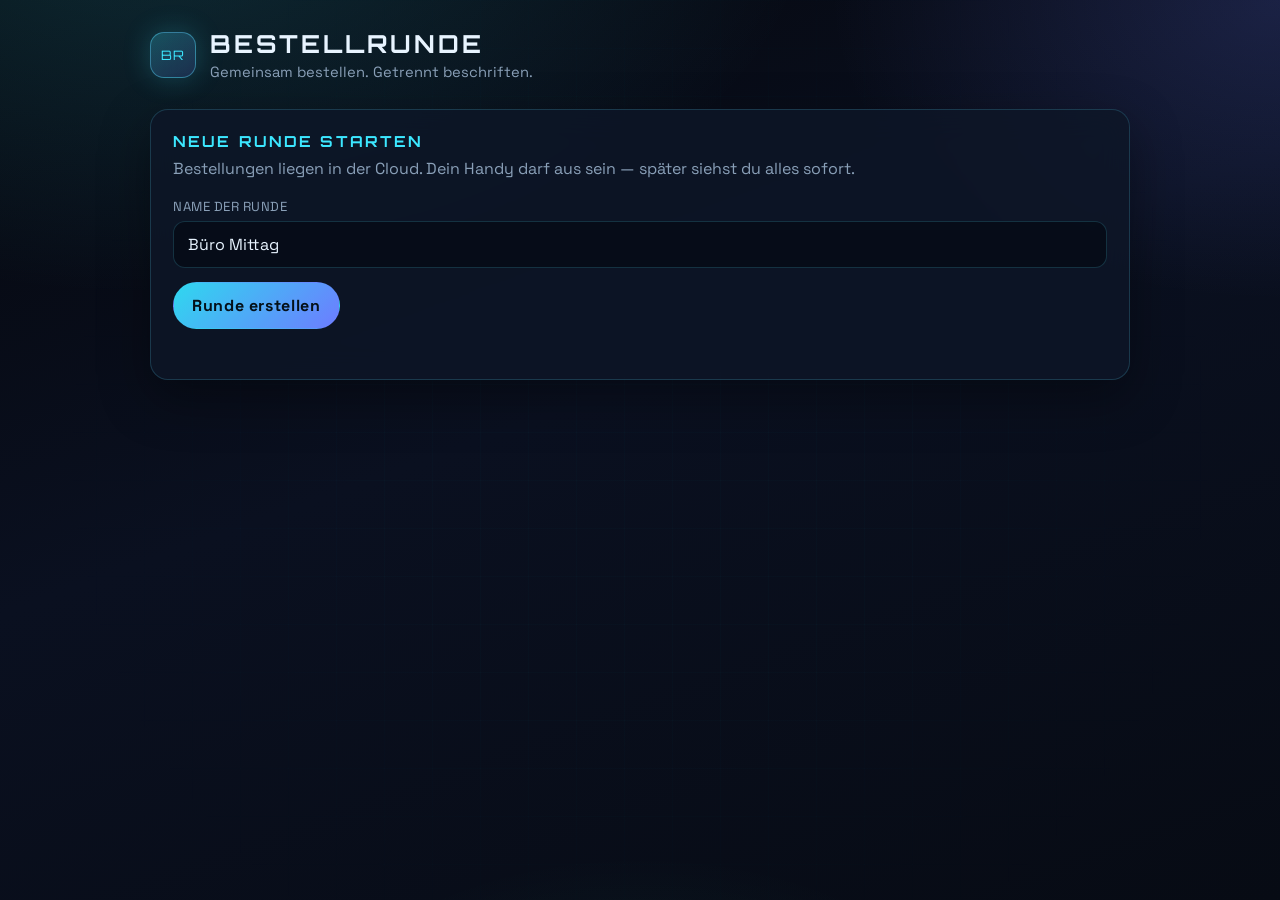
==== index.html @ ffd0a0eb "Cloud-Speicher: Bestellungen bleiben bei ausgeschaltetem Handy" ====
<!DOCTYPE html>
<html lang="de">
<head>
  <meta charset="UTF-8" />
  <meta name="viewport" content="width=device-width, initial-scale=1" />
  <title>Bestellrunde</title>
  <link rel="preconnect" href="https://fonts.googleapis.com" />
  <link rel="preconnect" href="https://fonts.gstatic.com" crossorigin />
  <link href="https://fonts.googleapis.com/css2?family=Orbitron:wght@500;700&family=Space+Grotesk:wght@400;500;700&display=swap" rel="stylesheet" />
  <link rel="stylesheet" href="css/app.css" />
</head>
<body>
  <main class="shell">
    <div class="brand">
      <div class="brand-mark">BR</div>
      <div>
        <h1>Bestellrunde</h1>
        <p>Gemeinsam bestellen. Getrennt beschriften.</p>
      </div>
    </div>

    <section class="panel">
      <h2>Neue Runde starten</h2>
      <p class="hint">Bestellungen liegen in der Cloud. Dein Handy darf aus sein — später siehst du alles sofort.</p>
      <div class="field">
        <label for="title">Name der Runde</label>
        <input id="title" maxlength="80" placeholder="z. B. Büro Mittag" value="Büro Mittag" />
      </div>
      <div class="actions">
        <button class="btn btn-primary" id="create" type="button">Runde erstellen</button>
      </div>
      <div class="status" id="status"></div>
    </section>
  </main>
  <script type="module">
    import { saveHostKey, hostUrl, newId, setStatus } from "./js/shared.js";
    import { createRound } from "./js/store.js";

    const status = document.getElementById("status");
    document.getElementById("create").addEventListener("click", async () => {
      try {
        setStatus(status, "Runde wird angelegt…");
        const round = await createRound(document.getElementById("title").value);
        saveHostKey(round.id, newId(16));
        location.href = hostUrl(round.id);
      } catch (error) {
        setStatus(status, error.message, true);
      }
    });
  </script>
</body>
</html>
---- css/app.css ----
:root {
  --bg0: #05070d;
  --bg1: #0a1020;
  --panel: rgba(14, 22, 40, 0.82);
  --panel-strong: rgba(18, 28, 48, 0.95);
  --line: rgba(88, 220, 255, 0.18);
  --line-strong: rgba(88, 220, 255, 0.42);
  --text: #e8f4ff;
  --muted: #8aa0b8;
  --accent: #3ce7ff;
  --accent-2: #6d7cff;
  --ok: #3dffb5;
  --warn: #ffb454;
  --danger: #ff6b8a;
  --glow: 0 0 28px rgba(60, 231, 255, 0.22);
  --radius: 18px;
  --font-display: "Orbitron", "Segoe UI", sans-serif;
  --font-body: "Space Grotesk", "Segoe UI", sans-serif;
}

* { box-sizing: border-box; }
html, body { height: 100%; }
body {
  margin: 0;
  color: var(--text);
  font-family: var(--font-body);
  background:
    radial-gradient(1200px 700px at 12% -10%, rgba(60, 231, 255, 0.16), transparent 55%),
    radial-gradient(900px 600px at 100% 0%, rgba(109, 124, 255, 0.18), transparent 50%),
    radial-gradient(800px 500px at 50% 120%, rgba(61, 255, 181, 0.08), transparent 45%),
    linear-gradient(160deg, var(--bg0), var(--bg1) 45%, #070b14);
  min-height: 100%;
}

body::before {
  content: "";
  position: fixed;
  inset: 0;
  pointer-events: none;
  background-image:
    linear-gradient(rgba(60, 231, 255, 0.04) 1px, transparent 1px),
    linear-gradient(90deg, rgba(60, 231, 255, 0.04) 1px, transparent 1px);
  background-size: 48px 48px;
  mask-image: radial-gradient(circle at center, black 35%, transparent 85%);
  opacity: 0.45;
}

a { color: var(--accent); text-decoration: none; }
button, input, textarea { font: inherit; color: inherit; }

.shell {
  width: min(980px, calc(100% - 28px));
  margin: 0 auto;
  padding: 28px 0 56px;
  position: relative;
  z-index: 1;
}

.brand {
  display: flex;
  align-items: center;
  gap: 14px;
  margin-bottom: 28px;
  animation: rise 0.7s ease both;
}

.brand-mark {
  width: 46px;
  height: 46px;
  border-radius: 14px;
  display: grid;
  place-items: center;
  background: linear-gradient(145deg, rgba(60, 231, 255, 0.25), rgba(109, 124, 255, 0.18));
  border: 1px solid var(--line-strong);
  box-shadow: var(--glow);
  font-family: var(--font-display);
  font-size: 13px;
  letter-spacing: 0.08em;
  color: var(--accent);
}

.brand h1 {
  margin: 0;
  font-family: var(--font-display);
  font-size: clamp(1.15rem, 3vw, 1.55rem);
  letter-spacing: 0.12em;
  text-transform: uppercase;
}

.brand p {
  margin: 4px 0 0;
  color: var(--muted);
  font-size: 0.92rem;
}

.panel {
  background: var(--panel);
  border: 1px solid var(--line);
  border-radius: var(--radius);
  padding: 22px;
  backdrop-filter: blur(16px);
  box-shadow: 0 18px 50px rgba(0, 0, 0, 0.35);
  animation: rise 0.75s ease both;
}

.panel + .panel { margin-top: 16px; }

.panel h2 {
  margin: 0 0 6px;
  font-family: var(--font-display);
  font-size: 0.95rem;
  letter-spacing: 0.14em;
  text-transform: uppercase;
  color: var(--accent);
}

.panel .hint {
  margin: 0 0 18px;
  color: var(--muted);
  line-height: 1.45;
}

.grid-2 {
  display: grid;
  grid-template-columns: 1.1fr 0.9fr;
  gap: 16px;
}

@media (max-width: 820px) {
  .grid-2 { grid-template-columns: 1fr; }
}

label {
  display: block;
  margin: 0 0 6px;
  color: var(--muted);
  font-size: 0.82rem;
  letter-spacing: 0.04em;
  text-transform: uppercase;
}

.field { margin-bottom: 14px; }

input, textarea {
  width: 100%;
  border-radius: 12px;
  border: 1px solid var(--line);
  background: rgba(5, 10, 20, 0.72);
  padding: 12px 14px;
  outline: none;
  transition: border-color 0.2s ease, box-shadow 0.2s ease;
}

input:focus, textarea:focus {
  border-color: var(--line-strong);
  box-shadow: 0 0 0 3px rgba(60, 231, 255, 0.12), var(--glow);
}

textarea { min-height: 110px; resize: vertical; }

.row {
  display: grid;
  grid-template-columns: 1.6fr 0.5fr 0.7fr auto;
  gap: 8px;
  align-items: end;
  margin-bottom: 8px;
}

@media (max-width: 640px) {
  .row { grid-template-columns: 1fr 1fr; }
  .row .span-all { grid-column: 1 / -1; }
}

.actions {
  display: flex;
  flex-wrap: wrap;
  gap: 10px;
  margin-top: 8px;
}

.btn {
  appearance: none;
  border: 1px solid var(--line-strong);
  background: linear-gradient(135deg, rgba(60, 231, 255, 0.16), rgba(109, 124, 255, 0.14));
  color: var(--text);
  border-radius: 999px;
  padding: 12px 18px;
  cursor: pointer;
  letter-spacing: 0.04em;
  transition: transform 0.15s ease, box-shadow 0.2s ease, background 0.2s ease;
}

.btn:hover {
  transform: translateY(-1px);
  box-shadow: var(--glow);
}

.btn:active { transform: translateY(0); }

.btn-primary {
  background: linear-gradient(135deg, #2fd8ef, #6d7cff);
  color: #041018;
  border-color: transparent;
  font-weight: 700;
}

.btn-ghost {
  background: transparent;
}

.btn-danger {
  border-color: rgba(255, 107, 138, 0.45);
  background: rgba(255, 107, 138, 0.12);
  color: #ffd0da;
}

.btn-small {
  padding: 8px 12px;
  font-size: 0.85rem;
}

.stats {
  display: grid;
  grid-template-columns: repeat(3, 1fr);
  gap: 10px;
  margin-bottom: 16px;
}

@media (max-width: 640px) {
  .stats { grid-template-columns: 1fr; }
}

.stat {
  border: 1px solid var(--line);
  border-radius: 14px;
  padding: 14px;
  background: rgba(8, 14, 28, 0.65);
}

.stat strong {
  display: block;
  margin-top: 6px;
  font-family: var(--font-display);
  font-size: 1.15rem;
  letter-spacing: 0.06em;
  color: var(--accent);
}

.order-card {
  border: 1px solid var(--line);
  border-radius: 14px;
  padding: 14px;
  margin-bottom: 10px;
  background: rgba(8, 14, 28, 0.55);
  animation: rise 0.45s ease both;
}

.order-card header {
  display: flex;
  justify-content: space-between;
  gap: 10px;
  align-items: baseline;
  margin-bottom: 8px;
}

.order-card h3 {
  margin: 0;
  font-family: var(--font-display);
  font-size: 0.95rem;
  letter-spacing: 0.08em;
}

.order-card ul {
  margin: 0;
  padding: 0;
  list-style: none;
}

.order-card li {
  display: flex;
  justify-content: space-between;
  gap: 12px;
  padding: 6px 0;
  border-top: 1px solid rgba(255, 255, 255, 0.05);
  color: #d5e6f7;
}

.order-card .note {
  color: var(--muted);
  font-size: 0.86rem;
}

.total-bar {
  margin-top: 14px;
  padding: 14px 16px;
  border-radius: 14px;
  border: 1px solid var(--line-strong);
  background: linear-gradient(120deg, rgba(60, 231, 255, 0.12), rgba(109, 124, 255, 0.1));
  display: flex;
  justify-content: space-between;
  align-items: center;
  font-family: var(--font-display);
  letter-spacing: 0.08em;
}

.share-box {
  display: flex;
  gap: 8px;
  flex-wrap: wrap;
}

.share-box input { flex: 1 1 220px; }

.status {
  min-height: 1.2em;
  margin-top: 10px;
  color: var(--ok);
  font-size: 0.92rem;
}

.status.error { color: var(--danger); }

.empty {
  color: var(--muted);
  padding: 18px 4px;
}

.pill {
  display: inline-flex;
  align-items: center;
  gap: 8px;
  padding: 6px 10px;
  border-radius: 999px;
  border: 1px solid var(--line);
  color: var(--muted);
  font-size: 0.8rem;
}

.pill .dot {
  width: 8px;
  height: 8px;
  border-radius: 50%;
  background: var(--ok);
  box-shadow: 0 0 10px var(--ok);
  animation: pulse 1.8s ease-in-out infinite;
}

@keyframes rise {
  from { opacity: 0; transform: translateY(10px); }
  to { opacity: 1; transform: translateY(0); }
}

@keyframes pulse {
  0%, 100% { opacity: 0.55; transform: scale(0.9); }
  50% { opacity: 1; transform: scale(1.15); }
}
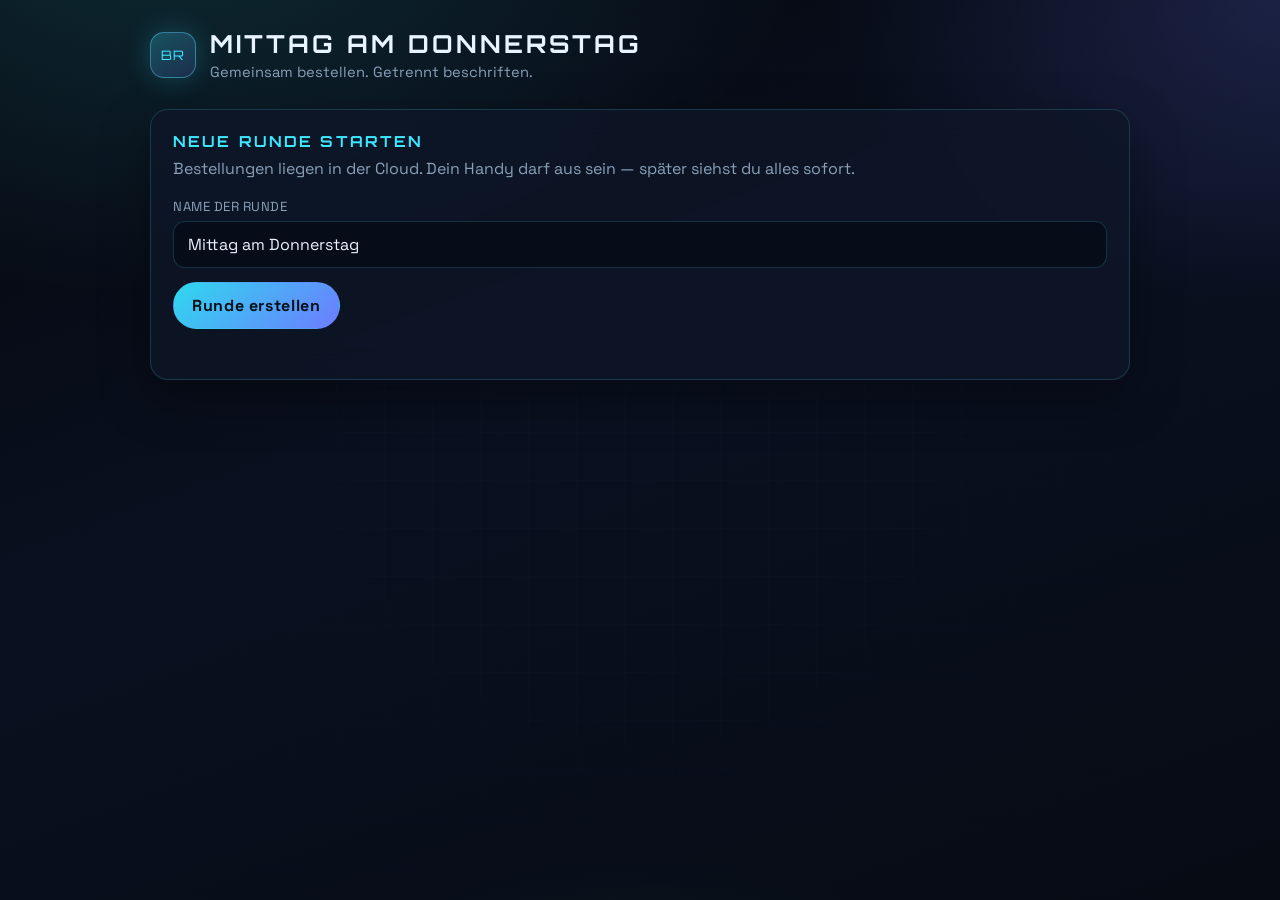
==== commit b86ddcc2: "Name: Mittag am Donnerstag" ====
--- a/index.html
+++ b/index.html
@@ -3,7 +3,7 @@
 <head>
   <meta charset="UTF-8" />
   <meta name="viewport" content="width=device-width, initial-scale=1" />
-  <title>Bestellrunde</title>
+  <title>Mittag am Donnerstag</title>
   <link rel="preconnect" href="https://fonts.googleapis.com" />
   <link rel="preconnect" href="https://fonts.gstatic.com" crossorigin />
   <link href="https://fonts.googleapis.com/css2?family=Orbitron:wght@500;700&family=Space+Grotesk:wght@400;500;700&display=swap" rel="stylesheet" />
@@ -14,7 +14,7 @@
     <div class="brand">
       <div class="brand-mark">BR</div>
       <div>
-        <h1>Bestellrunde</h1>
+        <h1>Mittag am Donnerstag</h1>
         <p>Gemeinsam bestellen. Getrennt beschriften.</p>
       </div>
     </div>
@@ -24,7 +24,7 @@
       <p class="hint">Bestellungen liegen in der Cloud. Dein Handy darf aus sein — später siehst du alles sofort.</p>
       <div class="field">
         <label for="title">Name der Runde</label>
-        <input id="title" maxlength="80" placeholder="z. B. Büro Mittag" value="Büro Mittag" />
+        <input id="title" maxlength="80" placeholder="z. B. Mittag am Donnerstag" value="Mittag am Donnerstag" />
       </div>
       <div class="actions">
         <button class="btn btn-primary" id="create" type="button">Runde erstellen</button>
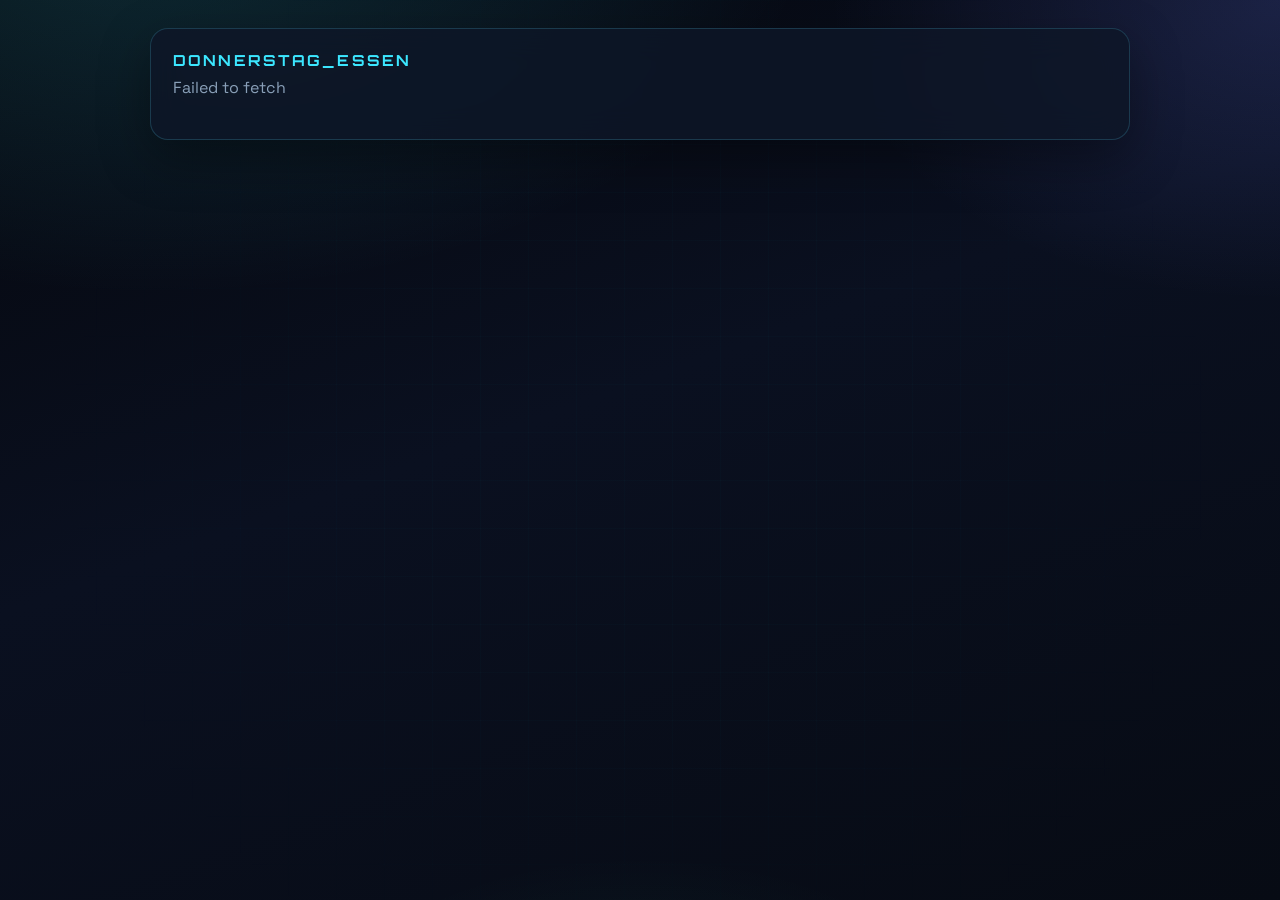
==== commit d36fb615: "Gruppenlink nur Donnerstag_Essen" ====
--- a/index.html
+++ b/index.html
@@ -3,7 +3,7 @@
 <head>
   <meta charset="UTF-8" />
   <meta name="viewport" content="width=device-width, initial-scale=1" />
-  <title>Mittag am Donnerstag</title>
+  <title>Donnerstag_Essen</title>
   <link rel="preconnect" href="https://fonts.googleapis.com" />
   <link rel="preconnect" href="https://fonts.gstatic.com" crossorigin />
   <link href="https://fonts.googleapis.com/css2?family=Orbitron:wght@500;700&family=Space+Grotesk:wght@400;500;700&display=swap" rel="stylesheet" />
@@ -11,42 +11,25 @@
 </head>
 <body>
   <main class="shell">
-    <div class="brand">
-      <div class="brand-mark">BR</div>
-      <div>
-        <h1>Mittag am Donnerstag</h1>
-        <p>Gemeinsam bestellen. Getrennt beschriften.</p>
-      </div>
-    </div>
-
     <section class="panel">
-      <h2>Neue Runde starten</h2>
-      <p class="hint">Bestellungen liegen in der Cloud. Dein Handy darf aus sein — später siehst du alles sofort.</p>
-      <div class="field">
-        <label for="title">Name der Runde</label>
-        <input id="title" maxlength="80" placeholder="z. B. Mittag am Donnerstag" value="Mittag am Donnerstag" />
-      </div>
-      <div class="actions">
-        <button class="btn btn-primary" id="create" type="button">Runde erstellen</button>
-      </div>
-      <div class="status" id="status"></div>
+      <h2>Donnerstag_Essen</h2>
+      <p class="hint" id="status">Wird geladen…</p>
     </section>
   </main>
   <script type="module">
-    import { saveHostKey, hostUrl, newId, setStatus } from "./js/shared.js";
-    import { createRound } from "./js/store.js";
+    import { joinUrl, startUrl, setStatus } from "./js/shared.js";
+    import { getActiveRoundId } from "./js/store.js";
 
     const status = document.getElementById("status");
-    document.getElementById("create").addEventListener("click", async () => {
-      try {
-        setStatus(status, "Runde wird angelegt…");
-        const round = await createRound(document.getElementById("title").value);
-        saveHostKey(round.id, newId(16));
-        location.href = hostUrl(round.id);
-      } catch (error) {
-        setStatus(status, error.message, true);
-      }
-    });
+    getActiveRoundId()
+      .then((id) => {
+        if (id) {
+          location.replace(joinUrl(id));
+          return;
+        }
+        status.innerHTML = `Noch keine offene Bestellung.<br><a href="${startUrl()}">Als Gastgeber starten</a>`;
+      })
+      .catch((error) => setStatus(status, error.message, true));
   </script>
 </body>
 </html>
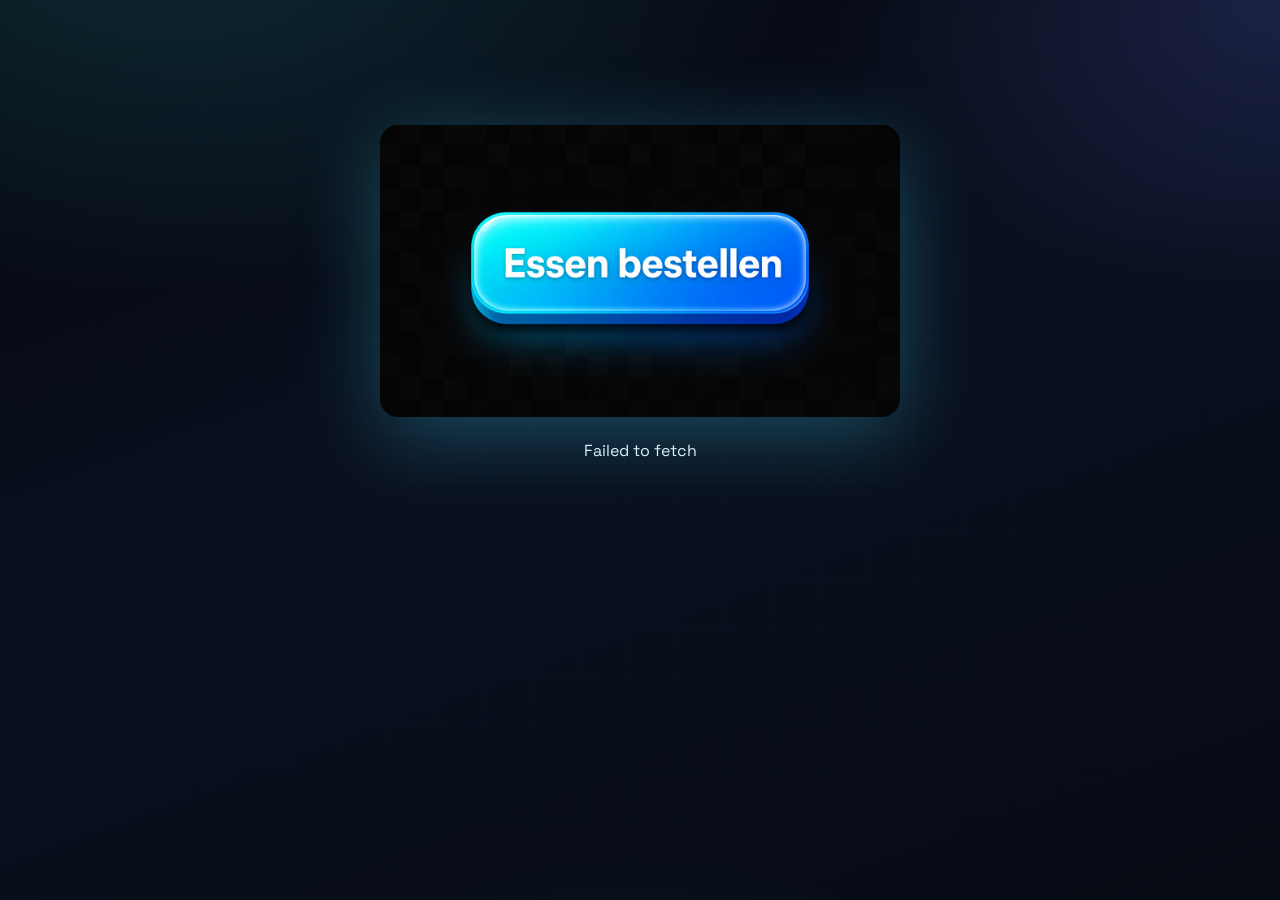
==== commit 4f0aea2f: "3D-Button Vorschau Essen bestellen" ====
--- a/index.html
+++ b/index.html
@@ -3,30 +3,74 @@
 <head>
   <meta charset="UTF-8" />
   <meta name="viewport" content="width=device-width, initial-scale=1" />
-  <title>Donnerstag_Essen</title>
+  <title>Essen bestellen</title>
+  <meta name="description" content="Essen bestellen" />
+  <meta property="og:type" content="website" />
+  <meta property="og:title" content="Essen bestellen" />
+  <meta property="og:description" content="Tippen und bestellen" />
+  <meta property="og:url" content="https://acid31-31.github.io/Donnerstag_Essen/" />
+  <meta property="og:image" content="https://acid31-31.github.io/Donnerstag_Essen/essen-bestellen-button.jpg" />
+  <meta property="og:image:width" content="1280" />
+  <meta property="og:image:height" content="720" />
+  <meta name="twitter:card" content="summary_large_image" />
+  <meta name="twitter:title" content="Essen bestellen" />
+  <meta name="twitter:image" content="https://acid31-31.github.io/Donnerstag_Essen/essen-bestellen-button.jpg" />
   <link rel="preconnect" href="https://fonts.googleapis.com" />
   <link rel="preconnect" href="https://fonts.gstatic.com" crossorigin />
   <link href="https://fonts.googleapis.com/css2?family=Orbitron:wght@500;700&family=Space+Grotesk:wght@400;500;700&display=swap" rel="stylesheet" />
   <link rel="stylesheet" href="css/app.css" />
+  <style>
+    .gate {
+      min-height: 70vh;
+      display: grid;
+      place-items: center;
+      text-align: center;
+    }
+    .gate a.cta {
+      display: block;
+      max-width: min(520px, 92vw);
+      border: 0;
+      background: none;
+      padding: 0;
+      filter: drop-shadow(0 18px 40px rgba(60, 231, 255, 0.28));
+      transition: transform 0.18s ease;
+    }
+    .gate a.cta:active { transform: scale(0.98); }
+    .gate img {
+      width: 100%;
+      height: auto;
+      border-radius: 18px;
+    }
+    .gate .hint { margin-top: 18px; }
+  </style>
 </head>
 <body>
-  <main class="shell">
-    <section class="panel">
-      <h2>Donnerstag_Essen</h2>
+  <main class="shell gate">
+    <div>
+      <a class="cta" id="cta" href="#">
+        <img src="essen-bestellen-button.jpg" alt="Essen bestellen" />
+      </a>
       <p class="hint" id="status">Wird geladen…</p>
-    </section>
+    </div>
   </main>
   <script type="module">
     import { joinUrl, startUrl, setStatus } from "./js/shared.js";
     import { getActiveRoundId } from "./js/store.js";
 
     const status = document.getElementById("status");
+    const cta = document.getElementById("cta");
+
     getActiveRoundId()
       .then((id) => {
         if (id) {
-          location.replace(joinUrl(id));
+          const target = joinUrl(id);
+          cta.href = target;
+          status.textContent = "Tippen zum Bestellen";
+          // Direkt zur Bestellung, wenn schon eine Runde offen ist
+          location.replace(target);
           return;
         }
+        cta.href = startUrl();
         status.innerHTML = `Noch keine offene Bestellung.<br><a href="${startUrl()}">Als Gastgeber starten</a>`;
       })
       .catch((error) => setStatus(status, error.message, true));
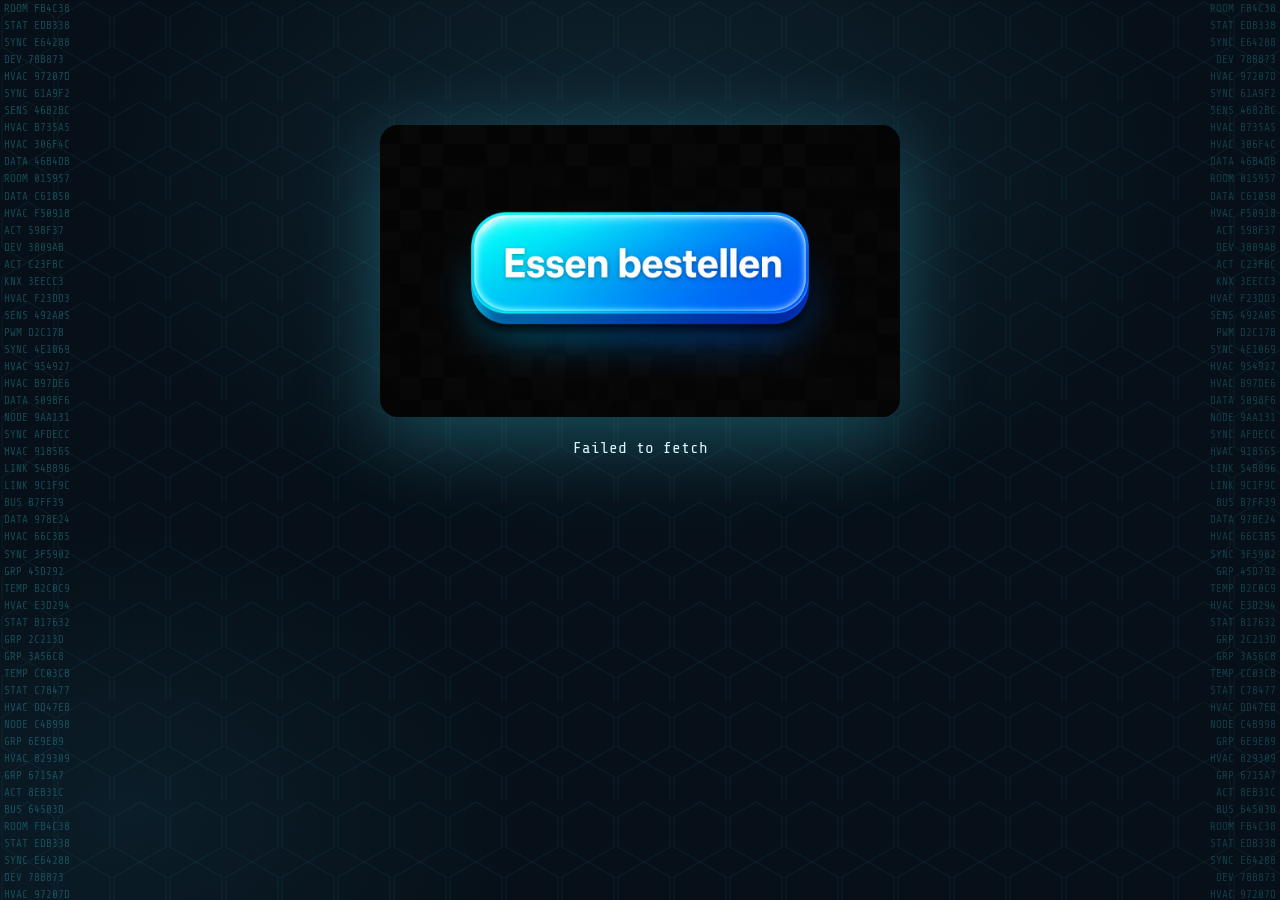
==== commit ada5bc08: "Align Bestellseite with KNX STEUERUNG HUD design." ====
--- a/index.html
+++ b/index.html
@@ -17,7 +17,7 @@
   <meta name="twitter:image" content="https://acid31-31.github.io/Donnerstag_Essen/essen-bestellen-button.jpg" />
   <link rel="preconnect" href="https://fonts.googleapis.com" />
   <link rel="preconnect" href="https://fonts.gstatic.com" crossorigin />
-  <link href="https://fonts.googleapis.com/css2?family=Orbitron:wght@500;700&family=Space+Grotesk:wght@400;500;700&display=swap" rel="stylesheet" />
+  <link href="https://fonts.googleapis.com/css2?family=Michroma&family=Share+Tech+Mono&display=swap" rel="stylesheet" />
   <link rel="stylesheet" href="css/app.css" />
   <style>
     .gate {
--- a/css/app.css
+++ b/css/app.css
@@ -1,21 +1,22 @@
 :root {
-  --bg0: #05070d;
-  --bg1: #0a1020;
-  --panel: rgba(14, 22, 40, 0.82);
-  --panel-strong: rgba(18, 28, 48, 0.95);
-  --line: rgba(88, 220, 255, 0.18);
-  --line-strong: rgba(88, 220, 255, 0.42);
-  --text: #e8f4ff;
-  --muted: #8aa0b8;
-  --accent: #3ce7ff;
-  --accent-2: #6d7cff;
-  --ok: #3dffb5;
+  /* Wie KNX STEUERUNG HUD */
+  --bg0: #071018;
+  --bg1: #0a1824;
+  --panel: rgba(12, 26, 40, 0.72);
+  --panel-strong: rgba(14, 32, 48, 0.88);
+  --line: rgba(57, 215, 232, 0.28);
+  --line-strong: rgba(57, 215, 232, 0.65);
+  --text: #e8f7ff;
+  --muted: #7fa8b8;
+  --accent: #39d7e8;
+  --accent-2: #2a9bb0;
+  --ok: #39d7e8;
   --warn: #ffb454;
   --danger: #ff6b8a;
-  --glow: 0 0 28px rgba(60, 231, 255, 0.22);
-  --radius: 18px;
-  --font-display: "Orbitron", "Segoe UI", sans-serif;
-  --font-body: "Space Grotesk", "Segoe UI", sans-serif;
+  --glow: 0 0 22px rgba(57, 215, 232, 0.28);
+  --radius: 16px;
+  --font-display: "Michroma", "Orbitron", "Segoe UI", sans-serif;
+  --font-body: "Share Tech Mono", "Consolas", monospace;
 }
 
 * { box-sizing: border-box; }
@@ -24,34 +25,70 @@
   margin: 0;
   color: var(--text);
   font-family: var(--font-body);
-  background:
-    radial-gradient(1200px 700px at 12% -10%, rgba(60, 231, 255, 0.16), transparent 55%),
-    radial-gradient(900px 600px at 100% 0%, rgba(109, 124, 255, 0.18), transparent 50%),
-    radial-gradient(800px 500px at 50% 120%, rgba(61, 255, 181, 0.08), transparent 45%),
-    linear-gradient(160deg, var(--bg0), var(--bg1) 45%, #070b14);
+  background: #071018;
   min-height: 100%;
-}
-
+  overflow-x: hidden;
+}
+
+/* Hex-Raster wie KNX Visu */
 body::before {
   content: "";
   position: fixed;
   inset: 0;
   pointer-events: none;
-  background-image:
-    linear-gradient(rgba(60, 231, 255, 0.04) 1px, transparent 1px),
-    linear-gradient(90deg, rgba(60, 231, 255, 0.04) 1px, transparent 1px);
-  background-size: 48px 48px;
-  mask-image: radial-gradient(circle at center, black 35%, transparent 85%);
-  opacity: 0.45;
+  z-index: 0;
+  background:
+    radial-gradient(900px 600px at 50% 20%, rgba(32, 80, 100, 0.35), transparent 60%),
+    radial-gradient(700px 500px at 10% 90%, rgba(20, 60, 80, 0.3), transparent 55%),
+    #071018;
+}
+
+body::after {
+  content: "";
+  position: fixed;
+  inset: 0;
+  pointer-events: none;
+  z-index: 0;
+  opacity: 0.35;
+  background-image: url("data:image/svg+xml,%3Csvg xmlns='http://www.w3.org/2000/svg' width='56' height='100' viewBox='0 0 56 100'%3E%3Cpath fill='none' stroke='%2339d7e8' stroke-opacity='0.22' stroke-width='1' d='M28 2 L54 17 L54 47 L28 62 L2 47 L2 17 Z M28 62 L54 77 L54 107 L28 122 L2 107 L2 77 Z'/%3E%3C/svg%3E");
+  background-size: 56px 100px;
+}
+
+/* Scrollende Daten-Spalten */
+.knx-stream {
+  position: fixed;
+  top: 0;
+  bottom: 0;
+  width: 110px;
+  z-index: 0;
+  pointer-events: none;
+  overflow: hidden;
+  font-family: var(--font-body);
+  font-size: 11px;
+  line-height: 1.55;
+  color: rgba(57, 215, 232, 0.28);
+  white-space: pre;
+}
+.knx-stream.left { left: 4px; text-align: left; }
+.knx-stream.right { right: 4px; text-align: right; color: rgba(57, 215, 232, 0.22); }
+.knx-stream .track {
+  display: block;
+  animation: knxScroll 18s linear infinite;
+}
+.knx-stream.right .track { animation-duration: 22s; animation-direction: reverse; }
+
+@keyframes knxScroll {
+  from { transform: translateY(0); }
+  to { transform: translateY(-50%); }
 }
 
 a { color: var(--accent); text-decoration: none; }
 button, input, textarea { font: inherit; color: inherit; }
 
 .shell {
-  width: min(980px, calc(100% - 28px));
+  width: min(920px, calc(100% - 28px));
   margin: 0 auto;
-  padding: 28px 0 56px;
+  padding: 24px 0 56px;
   position: relative;
   z-index: 1;
 }
@@ -59,22 +96,29 @@
 .brand {
   display: flex;
   align-items: center;
+  justify-content: space-between;
   gap: 14px;
-  margin-bottom: 28px;
-  animation: rise 0.7s ease both;
+  margin-bottom: 22px;
+  animation: rise 0.55s ease both;
+}
+
+.brand > div:first-child {
+  display: flex;
+  align-items: center;
+  gap: 14px;
 }
 
 .brand-mark {
-  width: 46px;
-  height: 46px;
-  border-radius: 14px;
+  width: 44px;
+  height: 44px;
+  border-radius: 12px;
   display: grid;
   place-items: center;
-  background: linear-gradient(145deg, rgba(60, 231, 255, 0.25), rgba(109, 124, 255, 0.18));
+  background: rgba(57, 215, 232, 0.12);
   border: 1px solid var(--line-strong);
   box-shadow: var(--glow);
   font-family: var(--font-display);
-  font-size: 13px;
+  font-size: 11px;
   letter-spacing: 0.08em;
   color: var(--accent);
 }
@@ -82,42 +126,58 @@
 .brand h1 {
   margin: 0;
   font-family: var(--font-display);
-  font-size: clamp(1.15rem, 3vw, 1.55rem);
-  letter-spacing: 0.12em;
+  font-size: clamp(0.95rem, 2.6vw, 1.25rem);
+  letter-spacing: 0.1em;
   text-transform: uppercase;
+  color: var(--accent);
+  text-shadow: 0 0 16px rgba(57, 215, 232, 0.45);
 }
 
 .brand p {
   margin: 4px 0 0;
   color: var(--muted);
-  font-size: 0.92rem;
+  font-size: 0.85rem;
+}
+
+.live-pill {
+  border: 1.5px solid var(--line-strong);
+  background: rgba(57, 215, 232, 0.14);
+  color: var(--accent);
+  border-radius: 12px;
+  padding: 8px 12px;
+  font-family: var(--font-display);
+  font-size: 0.72rem;
+  letter-spacing: 0.12em;
+  box-shadow: var(--glow);
 }
 
 .panel {
   background: var(--panel);
-  border: 1px solid var(--line);
+  border: 1.5px solid var(--line-strong);
   border-radius: var(--radius);
-  padding: 22px;
-  backdrop-filter: blur(16px);
-  box-shadow: 0 18px 50px rgba(0, 0, 0, 0.35);
-  animation: rise 0.75s ease both;
-}
-
-.panel + .panel { margin-top: 16px; }
+  padding: 20px;
+  backdrop-filter: blur(14px);
+  box-shadow: 0 0 0 1px rgba(57, 215, 232, 0.06), 0 18px 50px rgba(0, 0, 0, 0.4), var(--glow);
+  animation: rise 0.6s ease both;
+}
+
+.panel + .panel { margin-top: 14px; }
 
 .panel h2 {
   margin: 0 0 6px;
   font-family: var(--font-display);
-  font-size: 0.95rem;
-  letter-spacing: 0.14em;
+  font-size: 0.78rem;
+  letter-spacing: 0.16em;
   text-transform: uppercase;
   color: var(--accent);
+  text-shadow: 0 0 12px rgba(57, 215, 232, 0.35);
 }
 
 .panel .hint {
-  margin: 0 0 18px;
+  margin: 0 0 16px;
   color: var(--muted);
   line-height: 1.45;
+  font-size: 0.9rem;
 }
 
 .grid-2 {
@@ -128,14 +188,15 @@
 
 @media (max-width: 820px) {
   .grid-2 { grid-template-columns: 1fr; }
+  .knx-stream { display: none; }
 }
 
 label {
   display: block;
   margin: 0 0 6px;
   color: var(--muted);
-  font-size: 0.82rem;
-  letter-spacing: 0.04em;
+  font-size: 0.75rem;
+  letter-spacing: 0.08em;
   text-transform: uppercase;
 }
 
@@ -145,7 +206,7 @@
   width: 100%;
   border-radius: 12px;
   border: 1px solid var(--line);
-  background: rgba(5, 10, 20, 0.72);
+  background: rgba(8, 18, 28, 0.78);
   padding: 12px 14px;
   outline: none;
   transition: border-color 0.2s ease, box-shadow 0.2s ease;
@@ -153,7 +214,7 @@
 
 input:focus, textarea:focus {
   border-color: var(--line-strong);
-  box-shadow: 0 0 0 3px rgba(60, 231, 255, 0.12), var(--glow);
+  box-shadow: 0 0 0 3px rgba(57, 215, 232, 0.12), var(--glow);
 }
 
 textarea { min-height: 110px; resize: vertical; }
@@ -180,32 +241,36 @@
 
 .btn {
   appearance: none;
-  border: 1px solid var(--line-strong);
-  background: linear-gradient(135deg, rgba(60, 231, 255, 0.16), rgba(109, 124, 255, 0.14));
+  border: 1.5px solid var(--line-strong);
+  background: rgba(57, 215, 232, 0.08);
   color: var(--text);
-  border-radius: 999px;
+  border-radius: 12px;
   padding: 12px 18px;
   cursor: pointer;
   letter-spacing: 0.04em;
+  font-family: var(--font-display);
+  font-size: 0.78rem;
   transition: transform 0.15s ease, box-shadow 0.2s ease, background 0.2s ease;
 }
 
 .btn:hover {
   transform: translateY(-1px);
   box-shadow: var(--glow);
+  background: rgba(57, 215, 232, 0.16);
 }
 
 .btn:active { transform: translateY(0); }
 
 .btn-primary {
-  background: linear-gradient(135deg, #2fd8ef, #6d7cff);
-  color: #041018;
-  border-color: transparent;
-  font-weight: 700;
+  background: rgba(57, 215, 232, 0.22);
+  color: var(--accent);
+  border-color: var(--line-strong);
+  box-shadow: var(--glow);
+  font-weight: 500;
 }
 
 .btn-ghost {
-  background: transparent;
+  background: rgba(12, 26, 40, 0.55);
 }
 
 .btn-danger {
@@ -216,7 +281,7 @@
 
 .btn-small {
   padding: 8px 12px;
-  font-size: 0.85rem;
+  font-size: 0.75rem;
 }
 
 .stats {
@@ -232,27 +297,28 @@
 
 .stat {
   border: 1px solid var(--line);
-  border-radius: 14px;
+  border-radius: 12px;
   padding: 14px;
-  background: rgba(8, 14, 28, 0.65);
+  background: rgba(10, 24, 36, 0.7);
 }
 
 .stat strong {
   display: block;
   margin-top: 6px;
   font-family: var(--font-display);
-  font-size: 1.15rem;
+  font-size: 1.1rem;
   letter-spacing: 0.06em;
   color: var(--accent);
+  text-shadow: 0 0 10px rgba(57, 215, 232, 0.35);
 }
 
 .order-card {
   border: 1px solid var(--line);
-  border-radius: 14px;
+  border-radius: 12px;
   padding: 14px;
   margin-bottom: 10px;
-  background: rgba(8, 14, 28, 0.55);
-  animation: rise 0.45s ease both;
+  background: rgba(10, 24, 36, 0.65);
+  animation: rise 0.4s ease both;
 }
 
 .order-card header {
@@ -266,8 +332,9 @@
 .order-card h3 {
   margin: 0;
   font-family: var(--font-display);
-  font-size: 0.95rem;
+  font-size: 0.85rem;
   letter-spacing: 0.08em;
+  color: var(--accent);
 }
 
 .order-card ul {
@@ -281,7 +348,7 @@
   justify-content: space-between;
   gap: 12px;
   padding: 6px 0;
-  border-top: 1px solid rgba(255, 255, 255, 0.05);
+  border-top: 1px solid rgba(57, 215, 232, 0.08);
   color: #d5e6f7;
 }
 
@@ -293,14 +360,17 @@
 .total-bar {
   margin-top: 14px;
   padding: 14px 16px;
-  border-radius: 14px;
-  border: 1px solid var(--line-strong);
-  background: linear-gradient(120deg, rgba(60, 231, 255, 0.12), rgba(109, 124, 255, 0.1));
+  border-radius: 12px;
+  border: 1.5px solid var(--line-strong);
+  background: rgba(57, 215, 232, 0.1);
   display: flex;
   justify-content: space-between;
   align-items: center;
   font-family: var(--font-display);
   letter-spacing: 0.08em;
+  font-size: 0.85rem;
+  color: var(--accent);
+  box-shadow: var(--glow);
 }
 
 .share-box {
@@ -315,7 +385,7 @@
   min-height: 1.2em;
   margin-top: 10px;
   color: var(--ok);
-  font-size: 0.92rem;
+  font-size: 0.9rem;
 }
 
 .status.error { color: var(--danger); }
@@ -346,7 +416,7 @@
 }
 
 @keyframes rise {
-  from { opacity: 0; transform: translateY(10px); }
+  from { opacity: 0; transform: translateY(8px); }
   to { opacity: 1; transform: translateY(0); }
 }
 
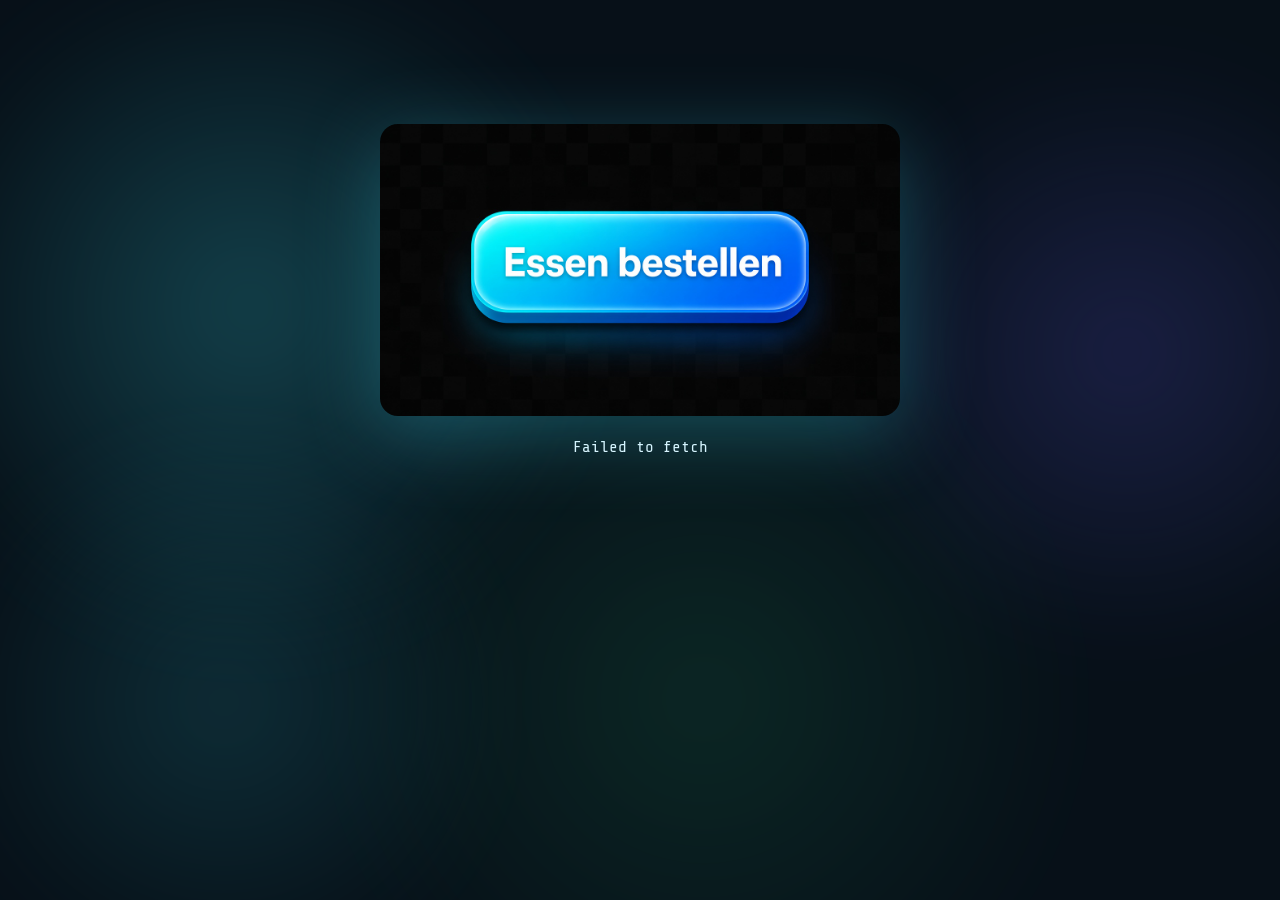
==== commit b1c9d203: "Match Bestellseite to Android HUD: aurora, alien scans, hex grid" ====
--- a/index.html
+++ b/index.html
@@ -18,7 +18,7 @@
   <link rel="preconnect" href="https://fonts.googleapis.com" />
   <link rel="preconnect" href="https://fonts.gstatic.com" crossorigin />
   <link href="https://fonts.googleapis.com/css2?family=Michroma&family=Share+Tech+Mono&display=swap" rel="stylesheet" />
-  <link rel="stylesheet" href="css/app.css" />
+  <link rel="stylesheet" href="css/app.css?v=hud3" />
   <style>
     .gate {
       min-height: 70vh;
--- a/css/app.css
+++ b/css/app.css
@@ -1,11 +1,10 @@
 :root {
-  /* Wie KNX STEUERUNG HUD */
-  --bg0: #071018;
-  --bg1: #0a1824;
-  --panel: rgba(12, 26, 40, 0.72);
-  --panel-strong: rgba(14, 32, 48, 0.88);
-  --line: rgba(57, 215, 232, 0.28);
-  --line-strong: rgba(57, 215, 232, 0.65);
+  /* 1:1 App-Farben (KNX / Alien HUD) */
+  --bg: #071018;
+  --panel: rgba(11, 24, 36, 0.72);
+  --panel2: rgba(14, 32, 48, 0.72);
+  --line: rgba(57, 215, 232, 0.33);
+  --line-strong: rgba(57, 215, 232, 0.72);
   --text: #e8f7ff;
   --muted: #7fa8b8;
   --accent: #39d7e8;
@@ -13,9 +12,9 @@
   --ok: #39d7e8;
   --warn: #ffb454;
   --danger: #ff6b8a;
-  --glow: 0 0 22px rgba(57, 215, 232, 0.28);
+  --glow: 0 0 24px rgba(57, 215, 232, 0.35);
   --radius: 16px;
-  --font-display: "Michroma", "Orbitron", "Segoe UI", sans-serif;
+  --font-display: "Michroma", "Segoe UI", sans-serif;
   --font-body: "Share Tech Mono", "Consolas", monospace;
 }
 
@@ -25,57 +24,152 @@
   margin: 0;
   color: var(--text);
   font-family: var(--font-body);
-  background: #071018;
+  background: var(--bg);
   min-height: 100%;
   overflow-x: hidden;
 }
 
-/* Hex-Raster wie KNX Visu */
-body::before {
-  content: "";
+/* Glow / Aurora-Blobs */
+.hud-aurora {
   position: fixed;
   inset: 0;
+  z-index: 0;
+  pointer-events: none;
+  overflow: hidden;
+  background: var(--bg);
+}
+.hud-aurora .blob {
+  position: absolute;
+  border-radius: 50%;
+  filter: blur(40px);
+  opacity: 0.55;
+  animation: blobDrift 14s ease-in-out infinite;
+}
+.hud-aurora .b1 {
+  width: 55vw; height: 55vw; left: -8%; top: -5%;
+  background: radial-gradient(circle, rgba(57, 215, 232, 0.45), transparent 70%);
+}
+.hud-aurora .b2 {
+  width: 48vw; height: 48vw; right: -12%; top: 5%;
+  background: radial-gradient(circle, rgba(109, 97, 255, 0.35), transparent 70%);
+  animation-delay: -3s;
+}
+.hud-aurora .b3 {
+  width: 60vw; height: 60vw; left: 25%; top: 35%;
+  background: radial-gradient(circle, rgba(57, 255, 154, 0.18), transparent 70%);
+  animation-delay: -6s;
+}
+.hud-aurora .b4 {
+  width: 45vw; height: 45vw; left: -5%; bottom: -10%;
+  background: radial-gradient(circle, rgba(57, 215, 232, 0.28), transparent 70%);
+  animation-delay: -9s;
+}
+
+@keyframes blobDrift {
+  0%, 100% { transform: translate(0, 0) scale(1); }
+  50% { transform: translate(4%, 6%) scale(1.08); }
+}
+
+/* Hex-Raster */
+.hud-hex {
+  position: fixed;
+  inset: 0;
+  z-index: 0;
+  pointer-events: none;
+  opacity: 0.4;
+  background-image: url("data:image/svg+xml,%3Csvg xmlns='http://www.w3.org/2000/svg' width='56' height='100' viewBox='0 0 56 100'%3E%3Cpath fill='none' stroke='%2339d7e8' stroke-opacity='0.28' stroke-width='1' d='M28 2 L54 17 L54 47 L28 62 L2 47 L2 17 Z M28 62 L54 77 L54 107 L28 122 L2 107 L2 77 Z'/%3E%3C/svg%3E");
+  background-size: 56px 100px;
+}
+
+/* CRT Scanlines */
+.hud-crt {
+  position: fixed;
+  inset: 0;
+  z-index: 0;
+  pointer-events: none;
+  background: repeating-linear-gradient(
+    to bottom,
+    rgba(0, 255, 154, 0.035) 0px,
+    rgba(0, 255, 154, 0.035) 1px,
+    transparent 1px,
+    transparent 4px
+  );
+  mix-blend-mode: screen;
+}
+
+/* Alien Scan Sweeps */
+.hud-scan-h,
+.hud-scan-h2,
+.hud-scan-v {
+  position: fixed;
   pointer-events: none;
   z-index: 0;
-  background:
-    radial-gradient(900px 600px at 50% 20%, rgba(32, 80, 100, 0.35), transparent 60%),
-    radial-gradient(700px 500px at 10% 90%, rgba(20, 60, 80, 0.3), transparent 55%),
-    #071018;
-}
-
-body::after {
-  content: "";
-  position: fixed;
-  inset: 0;
-  pointer-events: none;
-  z-index: 0;
-  opacity: 0.35;
-  background-image: url("data:image/svg+xml,%3Csvg xmlns='http://www.w3.org/2000/svg' width='56' height='100' viewBox='0 0 56 100'%3E%3Cpath fill='none' stroke='%2339d7e8' stroke-opacity='0.22' stroke-width='1' d='M28 2 L54 17 L54 47 L28 62 L2 47 L2 17 Z M28 62 L54 77 L54 107 L28 122 L2 107 L2 77 Z'/%3E%3C/svg%3E");
-  background-size: 56px 100px;
-}
-
-/* Scrollende Daten-Spalten */
+}
+.hud-scan-h {
+  left: 0; right: 0; height: 80px;
+  background: linear-gradient(
+    to bottom,
+    transparent,
+    rgba(57, 255, 200, 0.08),
+    rgba(57, 255, 200, 0.45),
+    rgba(57, 255, 200, 0.08),
+    transparent
+  );
+  animation: scanH 3.2s linear infinite;
+}
+.hud-scan-h2 {
+  left: 0; right: 0; height: 36px;
+  background: linear-gradient(
+    to bottom,
+    transparent,
+    rgba(57, 215, 232, 0.35),
+    transparent
+  );
+  animation: scanH 3.2s linear infinite;
+  animation-delay: -1.45s;
+}
+.hud-scan-v {
+  top: 0; bottom: 0; width: 48px;
+  background: linear-gradient(
+    to right,
+    transparent,
+    rgba(57, 255, 200, 0.22),
+    transparent
+  );
+  animation: scanV 4.6s linear infinite;
+}
+
+@keyframes scanH {
+  0% { top: -80px; }
+  100% { top: 110%; }
+}
+@keyframes scanV {
+  0% { left: -48px; }
+  100% { left: 110%; }
+}
+
+/* Daten-Spalten */
 .knx-stream {
   position: fixed;
   top: 0;
   bottom: 0;
-  width: 110px;
+  width: min(120px, 18vw);
   z-index: 0;
   pointer-events: none;
   overflow: hidden;
   font-family: var(--font-body);
   font-size: 11px;
   line-height: 1.55;
-  color: rgba(57, 215, 232, 0.28);
+  color: rgba(57, 215, 232, 0.32);
   white-space: pre;
 }
 .knx-stream.left { left: 4px; text-align: left; }
-.knx-stream.right { right: 4px; text-align: right; color: rgba(57, 215, 232, 0.22); }
+.knx-stream.right { right: 4px; text-align: right; color: rgba(57, 215, 232, 0.24); }
 .knx-stream .track {
   display: block;
-  animation: knxScroll 18s linear infinite;
-}
-.knx-stream.right .track { animation-duration: 22s; animation-direction: reverse; }
+  animation: knxScroll 16s linear infinite;
+}
+.knx-stream.right .track { animation-duration: 20s; animation-direction: reverse; }
 
 @keyframes knxScroll {
   from { transform: translateY(0); }
@@ -88,9 +182,9 @@
 .shell {
   width: min(920px, calc(100% - 28px));
   margin: 0 auto;
-  padding: 24px 0 56px;
+  padding: 22px 0 56px;
   position: relative;
-  z-index: 1;
+  z-index: 2;
 }
 
 .brand {
@@ -98,24 +192,26 @@
   align-items: center;
   justify-content: space-between;
   gap: 14px;
-  margin-bottom: 22px;
-  animation: rise 0.55s ease both;
+  margin-bottom: 20px;
+  animation: rise 0.5s ease both;
 }
 
 .brand > div:first-child {
   display: flex;
   align-items: center;
   gap: 14px;
+  min-width: 0;
 }
 
 .brand-mark {
   width: 44px;
   height: 44px;
+  flex: 0 0 auto;
   border-radius: 12px;
   display: grid;
   place-items: center;
   background: rgba(57, 215, 232, 0.12);
-  border: 1px solid var(--line-strong);
+  border: 1.5px solid var(--line-strong);
   box-shadow: var(--glow);
   font-family: var(--font-display);
   font-size: 11px;
@@ -126,39 +222,46 @@
 .brand h1 {
   margin: 0;
   font-family: var(--font-display);
-  font-size: clamp(0.95rem, 2.6vw, 1.25rem);
-  letter-spacing: 0.1em;
-  text-transform: uppercase;
-  color: var(--accent);
-  text-shadow: 0 0 16px rgba(57, 215, 232, 0.45);
+  font-size: clamp(0.85rem, 2.5vw, 1.15rem);
+  letter-spacing: 0.12em;
+  text-transform: uppercase;
+  color: var(--accent);
+  text-shadow: 0 0 18px rgba(57, 215, 232, 0.55);
 }
 
 .brand p {
-  margin: 4px 0 0;
+  margin: 5px 0 0;
   color: var(--muted);
-  font-size: 0.85rem;
+  font-size: 0.82rem;
+  letter-spacing: 0.04em;
 }
 
 .live-pill {
   border: 1.5px solid var(--line-strong);
-  background: rgba(57, 215, 232, 0.14);
+  background: rgba(57, 215, 232, 0.16);
   color: var(--accent);
   border-radius: 12px;
   padding: 8px 12px;
   font-family: var(--font-display);
-  font-size: 0.72rem;
-  letter-spacing: 0.12em;
+  font-size: 0.7rem;
+  letter-spacing: 0.14em;
   box-shadow: var(--glow);
+  text-transform: uppercase;
+  white-space: nowrap;
 }
 
 .panel {
   background: var(--panel);
   border: 1.5px solid var(--line-strong);
   border-radius: var(--radius);
-  padding: 20px;
-  backdrop-filter: blur(14px);
-  box-shadow: 0 0 0 1px rgba(57, 215, 232, 0.06), 0 18px 50px rgba(0, 0, 0, 0.4), var(--glow);
-  animation: rise 0.6s ease both;
+  padding: 18px;
+  backdrop-filter: blur(12px);
+  -webkit-backdrop-filter: blur(12px);
+  box-shadow:
+    0 0 0 1px rgba(57, 215, 232, 0.08),
+    0 18px 50px rgba(0, 0, 0, 0.45),
+    var(--glow);
+  animation: rise 0.55s ease both;
 }
 
 .panel + .panel { margin-top: 14px; }
@@ -166,18 +269,18 @@
 .panel h2 {
   margin: 0 0 6px;
   font-family: var(--font-display);
-  font-size: 0.78rem;
-  letter-spacing: 0.16em;
-  text-transform: uppercase;
-  color: var(--accent);
-  text-shadow: 0 0 12px rgba(57, 215, 232, 0.35);
+  font-size: 0.72rem;
+  letter-spacing: 0.18em;
+  text-transform: uppercase;
+  color: var(--accent);
+  text-shadow: 0 0 12px rgba(57, 215, 232, 0.4);
 }
 
 .panel .hint {
   margin: 0 0 16px;
   color: var(--muted);
   line-height: 1.45;
-  font-size: 0.9rem;
+  font-size: 0.88rem;
 }
 
 .grid-2 {
@@ -188,15 +291,15 @@
 
 @media (max-width: 820px) {
   .grid-2 { grid-template-columns: 1fr; }
-  .knx-stream { display: none; }
+  .knx-stream { width: 72px; font-size: 9px; opacity: 0.7; }
 }
 
 label {
   display: block;
   margin: 0 0 6px;
   color: var(--muted);
-  font-size: 0.75rem;
-  letter-spacing: 0.08em;
+  font-size: 0.72rem;
+  letter-spacing: 0.1em;
   text-transform: uppercase;
 }
 
@@ -206,7 +309,7 @@
   width: 100%;
   border-radius: 12px;
   border: 1px solid var(--line);
-  background: rgba(8, 18, 28, 0.78);
+  background: rgba(8, 18, 28, 0.82);
   padding: 12px 14px;
   outline: none;
   transition: border-color 0.2s ease, box-shadow 0.2s ease;
@@ -214,7 +317,7 @@
 
 input:focus, textarea:focus {
   border-color: var(--line-strong);
-  box-shadow: 0 0 0 3px rgba(57, 215, 232, 0.12), var(--glow);
+  box-shadow: 0 0 0 3px rgba(57, 215, 232, 0.14), var(--glow);
 }
 
 textarea { min-height: 110px; resize: vertical; }
@@ -247,16 +350,17 @@
   border-radius: 12px;
   padding: 12px 18px;
   cursor: pointer;
-  letter-spacing: 0.04em;
-  font-family: var(--font-display);
-  font-size: 0.78rem;
+  letter-spacing: 0.08em;
+  font-family: var(--font-display);
+  font-size: 0.72rem;
+  text-transform: uppercase;
   transition: transform 0.15s ease, box-shadow 0.2s ease, background 0.2s ease;
 }
 
 .btn:hover {
   transform: translateY(-1px);
   box-shadow: var(--glow);
-  background: rgba(57, 215, 232, 0.16);
+  background: rgba(57, 215, 232, 0.18);
 }
 
 .btn:active { transform: translateY(0); }
@@ -266,12 +370,9 @@
   color: var(--accent);
   border-color: var(--line-strong);
   box-shadow: var(--glow);
-  font-weight: 500;
-}
-
-.btn-ghost {
-  background: rgba(12, 26, 40, 0.55);
-}
+}
+
+.btn-ghost { background: rgba(12, 26, 40, 0.55); }
 
 .btn-danger {
   border-color: rgba(255, 107, 138, 0.45);
@@ -279,10 +380,7 @@
   color: #ffd0da;
 }
 
-.btn-small {
-  padding: 8px 12px;
-  font-size: 0.75rem;
-}
+.btn-small { padding: 8px 12px; font-size: 0.68rem; }
 
 .stats {
   display: grid;
@@ -299,17 +397,17 @@
   border: 1px solid var(--line);
   border-radius: 12px;
   padding: 14px;
-  background: rgba(10, 24, 36, 0.7);
+  background: var(--panel2);
 }
 
 .stat strong {
   display: block;
   margin-top: 6px;
   font-family: var(--font-display);
-  font-size: 1.1rem;
+  font-size: 1.05rem;
   letter-spacing: 0.06em;
   color: var(--accent);
-  text-shadow: 0 0 10px rgba(57, 215, 232, 0.35);
+  text-shadow: 0 0 12px rgba(57, 215, 232, 0.4);
 }
 
 .order-card {
@@ -317,8 +415,8 @@
   border-radius: 12px;
   padding: 14px;
   margin-bottom: 10px;
-  background: rgba(10, 24, 36, 0.65);
-  animation: rise 0.4s ease both;
+  background: var(--panel2);
+  animation: rise 0.35s ease both;
 }
 
 .order-card header {
@@ -332,23 +430,20 @@
 .order-card h3 {
   margin: 0;
   font-family: var(--font-display);
-  font-size: 0.85rem;
-  letter-spacing: 0.08em;
-  color: var(--accent);
-}
-
-.order-card ul {
-  margin: 0;
-  padding: 0;
-  list-style: none;
-}
+  font-size: 0.8rem;
+  letter-spacing: 0.1em;
+  color: var(--accent);
+  text-transform: uppercase;
+}
+
+.order-card ul { margin: 0; padding: 0; list-style: none; }
 
 .order-card li {
   display: flex;
   justify-content: space-between;
   gap: 12px;
   padding: 6px 0;
-  border-top: 1px solid rgba(57, 215, 232, 0.08);
+  border-top: 1px solid rgba(57, 215, 232, 0.1);
   color: #d5e6f7;
 }
 
@@ -362,15 +457,16 @@
   padding: 14px 16px;
   border-radius: 12px;
   border: 1.5px solid var(--line-strong);
-  background: rgba(57, 215, 232, 0.1);
+  background: rgba(57, 215, 232, 0.12);
   display: flex;
   justify-content: space-between;
   align-items: center;
   font-family: var(--font-display);
-  letter-spacing: 0.08em;
-  font-size: 0.85rem;
+  letter-spacing: 0.1em;
+  font-size: 0.78rem;
   color: var(--accent);
   box-shadow: var(--glow);
+  text-transform: uppercase;
 }
 
 .share-box {
@@ -385,15 +481,11 @@
   min-height: 1.2em;
   margin-top: 10px;
   color: var(--ok);
-  font-size: 0.9rem;
+  font-size: 0.88rem;
 }
 
 .status.error { color: var(--danger); }
-
-.empty {
-  color: var(--muted);
-  padding: 18px 4px;
-}
+.empty { color: var(--muted); padding: 18px 4px; }
 
 .pill {
   display: inline-flex;
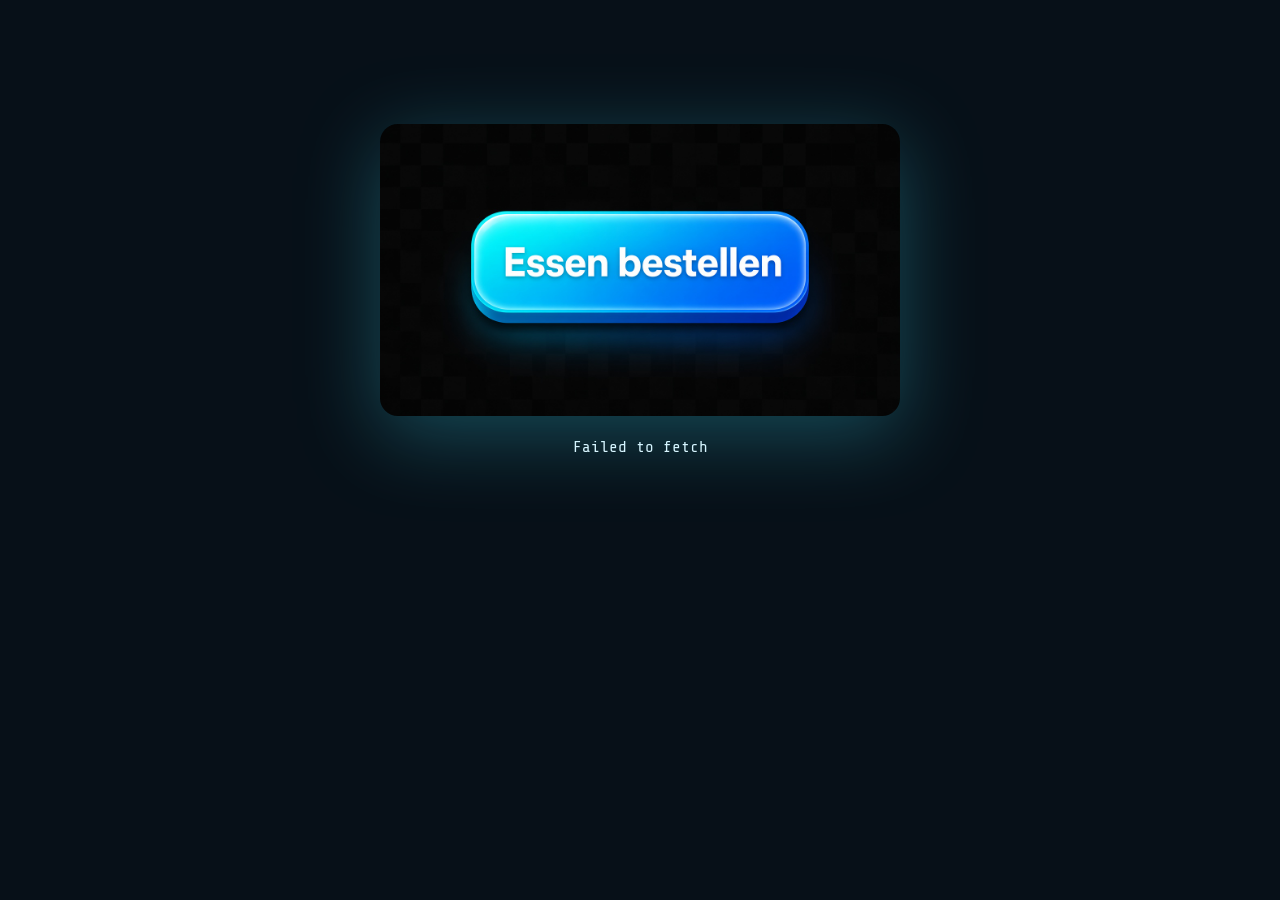
==== commit 52c52e4e: "Alte Bestell-URL schreibt immer in die aktive Runde" ====
--- a/index.html
+++ b/index.html
@@ -3,6 +3,8 @@
 <head>
   <meta charset="UTF-8" />
   <meta name="viewport" content="width=device-width, initial-scale=1" />
+  <meta http-equiv="Cache-Control" content="no-cache, no-store, must-revalidate" />
+  <meta http-equiv="Pragma" content="no-cache" />
   <title>Essen bestellen</title>
   <meta name="description" content="Essen bestellen" />
   <meta property="og:type" content="website" />
@@ -18,7 +20,7 @@
   <link rel="preconnect" href="https://fonts.googleapis.com" />
   <link rel="preconnect" href="https://fonts.gstatic.com" crossorigin />
   <link href="https://fonts.googleapis.com/css2?family=Michroma&family=Share+Tech+Mono&display=swap" rel="stylesheet" />
-  <link rel="stylesheet" href="css/app.css?v=hud3" />
+  <link rel="stylesheet" href="css/alien-hud.css?v=1" />
   <style>
     .gate {
       min-height: 70vh;
@@ -54,20 +56,20 @@
     </div>
   </main>
   <script type="module">
-    import { joinUrl, startUrl, setStatus } from "./js/shared.js";
-    import { getActiveRoundId } from "./js/store.js";
+    import { startUrl, setStatus, siteBase } from "./js/shared.js?v=matrix14";
+    import { getActiveRoundId } from "./js/store.js?v=matrix14";
 
     const status = document.getElementById("status");
     const cta = document.getElementById("cta");
+    // Feste Bestell-URL – die Seite selbst holt immer die aktuelle Runde
+    const orderPage = `${siteBase()}bestellen.html`;
 
     getActiveRoundId()
       .then((id) => {
         if (id) {
-          const target = joinUrl(id);
-          cta.href = target;
+          cta.href = orderPage;
           status.textContent = "Tippen zum Bestellen";
-          // Direkt zur Bestellung, wenn schon eine Runde offen ist
-          location.replace(target);
+          location.replace(orderPage);
           return;
         }
         cta.href = startUrl();
--- a/css/alien-hud.css
+++ b/css/alien-hud.css
@@ -0,0 +1,533 @@
+﻿:root {
+  /* 1:1 App-Farben (KNX / Alien HUD) */
+  --bg: #071018;
+  --panel: rgba(11, 24, 36, 0.72);
+  --panel2: rgba(14, 32, 48, 0.72);
+  --line: rgba(57, 215, 232, 0.33);
+  --line-strong: rgba(57, 215, 232, 0.72);
+  --text: #e8f7ff;
+  --muted: #7fa8b8;
+  --accent: #39d7e8;
+  --accent-2: #2a9bb0;
+  --ok: #39d7e8;
+  --warn: #ffb454;
+  --danger: #ff6b8a;
+  --glow: 0 0 24px rgba(57, 215, 232, 0.35);
+  --radius: 16px;
+  --font-display: "Michroma", "Segoe UI", sans-serif;
+  --font-body: "Share Tech Mono", "Consolas", monospace;
+}
+
+* { box-sizing: border-box; }
+html, body { height: 100%; }
+body {
+  margin: 0;
+  color: var(--text);
+  font-family: var(--font-body);
+  background: var(--bg);
+  min-height: 100%;
+  overflow-x: hidden;
+}
+
+/* Glow / Aurora-Blobs */
+.hud-aurora {
+  position: fixed;
+  inset: 0;
+  z-index: 0;
+  pointer-events: none;
+  overflow: hidden;
+  background: var(--bg);
+}
+.hud-aurora .blob {
+  position: absolute;
+  border-radius: 50%;
+  filter: blur(40px);
+  opacity: 0.55;
+  animation: blobDrift 14s ease-in-out infinite;
+}
+.hud-aurora .b1 {
+  width: 55vw; height: 55vw; left: -8%; top: -5%;
+  background: radial-gradient(circle, rgba(57, 215, 232, 0.45), transparent 70%);
+}
+.hud-aurora .b2 {
+  width: 48vw; height: 48vw; right: -12%; top: 5%;
+  background: radial-gradient(circle, rgba(109, 97, 255, 0.35), transparent 70%);
+  animation-delay: -3s;
+}
+.hud-aurora .b3 {
+  width: 60vw; height: 60vw; left: 25%; top: 35%;
+  background: radial-gradient(circle, rgba(57, 255, 154, 0.18), transparent 70%);
+  animation-delay: -6s;
+}
+.hud-aurora .b4 {
+  width: 45vw; height: 45vw; left: -5%; bottom: -10%;
+  background: radial-gradient(circle, rgba(57, 215, 232, 0.28), transparent 70%);
+  animation-delay: -9s;
+}
+
+@keyframes blobDrift {
+  0%, 100% { transform: translate(0, 0) scale(1); }
+  50% { transform: translate(4%, 6%) scale(1.08); }
+}
+
+/* Hex-Raster */
+.hud-hex {
+  position: fixed;
+  inset: 0;
+  z-index: 0;
+  pointer-events: none;
+  opacity: 0.7;
+  background-image: url("data:image/svg+xml,%3Csvg xmlns='http://www.w3.org/2000/svg' width='56' height='100' viewBox='0 0 56 100'%3E%3Cpath fill='none' stroke='%2339d7e8' stroke-opacity='0.55' stroke-width='1' d='M28 2 L54 17 L54 47 L28 62 L2 47 L2 17 Z M28 62 L54 77 L54 107 L28 122 L2 107 L2 77 Z'/%3E%3C/svg%3E");
+  background-size: 56px 100px;
+}
+
+/* CRT Scanlines */
+.hud-crt {
+  position: fixed;
+  inset: 0;
+  z-index: 0;
+  pointer-events: none;
+  background: repeating-linear-gradient(
+    to bottom,
+    rgba(0, 255, 154, 0.035) 0px,
+    rgba(0, 255, 154, 0.035) 1px,
+    transparent 1px,
+    transparent 4px
+  );
+  mix-blend-mode: screen;
+}
+
+/* Alien Scan Sweeps */
+.hud-scan-h,
+.hud-scan-h2,
+.hud-scan-v {
+  position: fixed;
+  pointer-events: none;
+  z-index: 0;
+}
+.hud-scan-h {
+  left: 0; right: 0; height: 80px;
+  background: linear-gradient(
+    to bottom,
+    transparent,
+    rgba(57, 255, 200, 0.08),
+    rgba(57, 255, 200, 0.45),
+    rgba(57, 255, 200, 0.08),
+    transparent
+  );
+  animation: scanH 22s linear infinite;
+}
+.hud-scan-h2 {
+  left: 0; right: 0; height: 36px;
+  background: linear-gradient(
+    to bottom,
+    transparent,
+    rgba(57, 215, 232, 0.35),
+    transparent
+  );
+  animation: scanH 28s linear infinite;
+  animation-delay: -12s;
+}
+.hud-scan-v {
+  top: 0; bottom: 0; width: 48px;
+  background: linear-gradient(
+    to right,
+    transparent,
+    rgba(57, 255, 200, 0.22),
+    transparent
+  );
+  animation: scanV 32s linear infinite;
+}
+
+@keyframes scanH {
+  0% { top: -80px; }
+  100% { top: 110%; }
+}
+@keyframes scanV {
+  0% { left: -48px; }
+  100% { left: 110%; }
+}
+
+/* Daten-Spalten */
+.knx-stream {
+  position: fixed;
+  top: 0;
+  bottom: 0;
+  width: min(140px, 22vw);
+  z-index: 0;
+  pointer-events: none;
+  overflow: hidden;
+  font-family: var(--font-body);
+  font-size: 11px;
+  line-height: 1.55;
+  color: rgba(57, 215, 232, 0.55);
+  white-space: pre;
+}
+.knx-stream.left { left: 4px; text-align: left; }
+.knx-stream.right { right: 4px; text-align: right; color: rgba(57, 215, 232, 0.42); }
+.knx-stream .track {
+  display: block;
+  animation: knxScroll 16s linear infinite;
+}
+.knx-stream.right .track { animation-duration: 20s; animation-direction: reverse; }
+
+@keyframes knxScroll {
+  from { transform: translateY(0); }
+  to { transform: translateY(-50%); }
+}
+
+a { color: var(--accent); text-decoration: none; }
+button, input, textarea { font: inherit; color: inherit; }
+
+.shell {
+  width: min(920px, calc(100% - 28px));
+  margin: 0 auto;
+  padding: 22px 0 56px;
+  position: relative;
+  z-index: 2;
+}
+
+.tile-grid {
+  display: grid;
+  grid-template-columns: 1fr 1.4fr;
+  gap: 12px;
+}
+@media (max-width: 720px) {
+  .tile-grid { grid-template-columns: 1fr; }
+}
+.panel.tile {
+  min-height: 120px;
+  display: flex;
+  flex-direction: column;
+  justify-content: center;
+}
+
+.brand {
+  display: flex;
+  align-items: center;
+  justify-content: space-between;
+  gap: 14px;
+  margin-bottom: 20px;
+  animation: rise 0.5s ease both;
+}
+
+.brand > div:first-child {
+  display: flex;
+  align-items: center;
+  gap: 14px;
+  min-width: 0;
+}
+
+.brand-mark {
+  width: 44px;
+  height: 44px;
+  flex: 0 0 auto;
+  border-radius: 12px;
+  display: grid;
+  place-items: center;
+  background: rgba(57, 215, 232, 0.12);
+  border: 1.5px solid var(--line-strong);
+  box-shadow: var(--glow);
+  font-family: var(--font-display);
+  font-size: 11px;
+  letter-spacing: 0.08em;
+  color: var(--accent);
+}
+
+.brand h1 {
+  margin: 0;
+  font-family: var(--font-display);
+  font-size: clamp(0.85rem, 2.5vw, 1.15rem);
+  letter-spacing: 0.12em;
+  text-transform: uppercase;
+  color: var(--accent);
+  text-shadow: 0 0 18px rgba(57, 215, 232, 0.55);
+}
+
+.brand p {
+  margin: 5px 0 0;
+  color: var(--muted);
+  font-size: 0.82rem;
+  letter-spacing: 0.04em;
+}
+
+.live-pill {
+  border: 1.5px solid var(--line-strong);
+  background: rgba(57, 215, 232, 0.16);
+  color: var(--accent);
+  border-radius: 12px;
+  padding: 8px 12px;
+  font-family: var(--font-display);
+  font-size: 0.7rem;
+  letter-spacing: 0.14em;
+  box-shadow: var(--glow);
+  text-transform: uppercase;
+  white-space: nowrap;
+}
+
+.panel {
+  background: var(--panel);
+  border: 1.5px solid var(--line-strong);
+  border-radius: var(--radius);
+  padding: 18px;
+  backdrop-filter: blur(12px);
+  -webkit-backdrop-filter: blur(12px);
+  box-shadow:
+    0 0 0 1px rgba(57, 215, 232, 0.08),
+    0 18px 50px rgba(0, 0, 0, 0.45),
+    var(--glow);
+  animation: rise 0.55s ease both;
+}
+
+.panel + .panel { margin-top: 14px; }
+
+.panel h2 {
+  margin: 0 0 6px;
+  font-family: var(--font-display);
+  font-size: 0.72rem;
+  letter-spacing: 0.18em;
+  text-transform: uppercase;
+  color: var(--accent);
+  text-shadow: 0 0 12px rgba(57, 215, 232, 0.4);
+}
+
+.panel .hint {
+  margin: 0 0 16px;
+  color: var(--muted);
+  line-height: 1.45;
+  font-size: 0.88rem;
+}
+
+.grid-2 {
+  display: grid;
+  grid-template-columns: 1.1fr 0.9fr;
+  gap: 16px;
+}
+
+@media (max-width: 820px) {
+  .grid-2 { grid-template-columns: 1fr; }
+  .knx-stream { width: 56px; font-size: 8px; opacity: 0.85; }
+}
+
+label {
+  display: block;
+  margin: 0 0 6px;
+  color: var(--muted);
+  font-size: 0.72rem;
+  letter-spacing: 0.1em;
+  text-transform: uppercase;
+}
+
+.field { margin-bottom: 14px; }
+
+input, textarea {
+  width: 100%;
+  border-radius: 12px;
+  border: 1px solid var(--line);
+  background: rgba(8, 18, 28, 0.82);
+  padding: 12px 14px;
+  outline: none;
+  transition: border-color 0.2s ease, box-shadow 0.2s ease;
+}
+
+input:focus, textarea:focus {
+  border-color: var(--line-strong);
+  box-shadow: 0 0 0 3px rgba(57, 215, 232, 0.14), var(--glow);
+}
+
+textarea { min-height: 110px; resize: vertical; }
+
+.row {
+  display: grid;
+  grid-template-columns: 1.6fr 0.5fr 0.7fr auto;
+  gap: 8px;
+  align-items: end;
+  margin-bottom: 8px;
+}
+
+@media (max-width: 640px) {
+  .row { grid-template-columns: 1fr 1fr; }
+  .row .span-all { grid-column: 1 / -1; }
+}
+
+.actions {
+  display: flex;
+  flex-wrap: wrap;
+  gap: 10px;
+  margin-top: 8px;
+}
+
+.btn {
+  appearance: none;
+  border: 1.5px solid var(--line-strong);
+  background: rgba(57, 215, 232, 0.08);
+  color: var(--text);
+  border-radius: 12px;
+  padding: 12px 18px;
+  cursor: pointer;
+  letter-spacing: 0.08em;
+  font-family: var(--font-display);
+  font-size: 0.72rem;
+  text-transform: uppercase;
+  transition: transform 0.15s ease, box-shadow 0.2s ease, background 0.2s ease;
+}
+
+.btn:hover {
+  transform: translateY(-1px);
+  box-shadow: var(--glow);
+  background: rgba(57, 215, 232, 0.18);
+}
+
+.btn:active { transform: translateY(0); }
+
+.btn-primary {
+  background: rgba(57, 215, 232, 0.22);
+  color: var(--accent);
+  border-color: var(--line-strong);
+  box-shadow: var(--glow);
+}
+
+.btn-ghost { background: rgba(12, 26, 40, 0.55); }
+
+.btn-danger {
+  border-color: rgba(255, 107, 138, 0.45);
+  background: rgba(255, 107, 138, 0.12);
+  color: #ffd0da;
+}
+
+.btn-small { padding: 8px 12px; font-size: 0.68rem; }
+
+.stats {
+  display: grid;
+  grid-template-columns: repeat(3, 1fr);
+  gap: 10px;
+  margin-bottom: 16px;
+}
+
+@media (max-width: 640px) {
+  .stats { grid-template-columns: 1fr; }
+}
+
+.stat {
+  border: 1px solid var(--line);
+  border-radius: 12px;
+  padding: 14px;
+  background: var(--panel2);
+}
+
+.stat strong {
+  display: block;
+  margin-top: 6px;
+  font-family: var(--font-display);
+  font-size: 1.05rem;
+  letter-spacing: 0.06em;
+  color: var(--accent);
+  text-shadow: 0 0 12px rgba(57, 215, 232, 0.4);
+}
+
+.order-card {
+  border: 1px solid var(--line);
+  border-radius: 12px;
+  padding: 14px;
+  margin-bottom: 10px;
+  background: var(--panel2);
+  animation: rise 0.35s ease both;
+}
+
+.order-card header {
+  display: flex;
+  justify-content: space-between;
+  gap: 10px;
+  align-items: baseline;
+  margin-bottom: 8px;
+}
+
+.order-card h3 {
+  margin: 0;
+  font-family: var(--font-display);
+  font-size: 0.8rem;
+  letter-spacing: 0.1em;
+  color: var(--accent);
+  text-transform: uppercase;
+}
+
+.order-card ul { margin: 0; padding: 0; list-style: none; }
+
+.order-card li {
+  display: flex;
+  justify-content: space-between;
+  gap: 12px;
+  padding: 6px 0;
+  border-top: 1px solid rgba(57, 215, 232, 0.1);
+  color: #d5e6f7;
+}
+
+.order-card .note {
+  color: var(--muted);
+  font-size: 0.86rem;
+}
+
+.total-bar {
+  margin-top: 14px;
+  padding: 14px 16px;
+  border-radius: 12px;
+  border: 1.5px solid var(--line-strong);
+  background: rgba(57, 215, 232, 0.12);
+  display: flex;
+  justify-content: space-between;
+  align-items: center;
+  font-family: var(--font-display);
+  letter-spacing: 0.1em;
+  font-size: 0.78rem;
+  color: var(--accent);
+  box-shadow: var(--glow);
+  text-transform: uppercase;
+}
+
+.share-box {
+  display: flex;
+  gap: 8px;
+  flex-wrap: wrap;
+}
+
+.share-box input { flex: 1 1 220px; }
+
+.status {
+  min-height: 1.2em;
+  margin-top: 10px;
+  color: var(--ok);
+  font-size: 0.88rem;
+}
+
+.status.error { color: var(--danger); }
+.empty { color: var(--muted); padding: 18px 4px; }
+
+.pill {
+  display: inline-flex;
+  align-items: center;
+  gap: 8px;
+  padding: 6px 10px;
+  border-radius: 999px;
+  border: 1px solid var(--line);
+  color: var(--muted);
+  font-size: 0.8rem;
+}
+
+.pill .dot {
+  width: 8px;
+  height: 8px;
+  border-radius: 50%;
+  background: var(--ok);
+  box-shadow: 0 0 10px var(--ok);
+  animation: pulse 1.8s ease-in-out infinite;
+}
+
+@keyframes rise {
+  from { opacity: 0; transform: translateY(8px); }
+  to { opacity: 1; transform: translateY(0); }
+}
+
+@keyframes pulse {
+  0%, 100% { opacity: 0.55; transform: scale(0.9); }
+  50% { opacity: 1; transform: scale(1.15); }
+}
